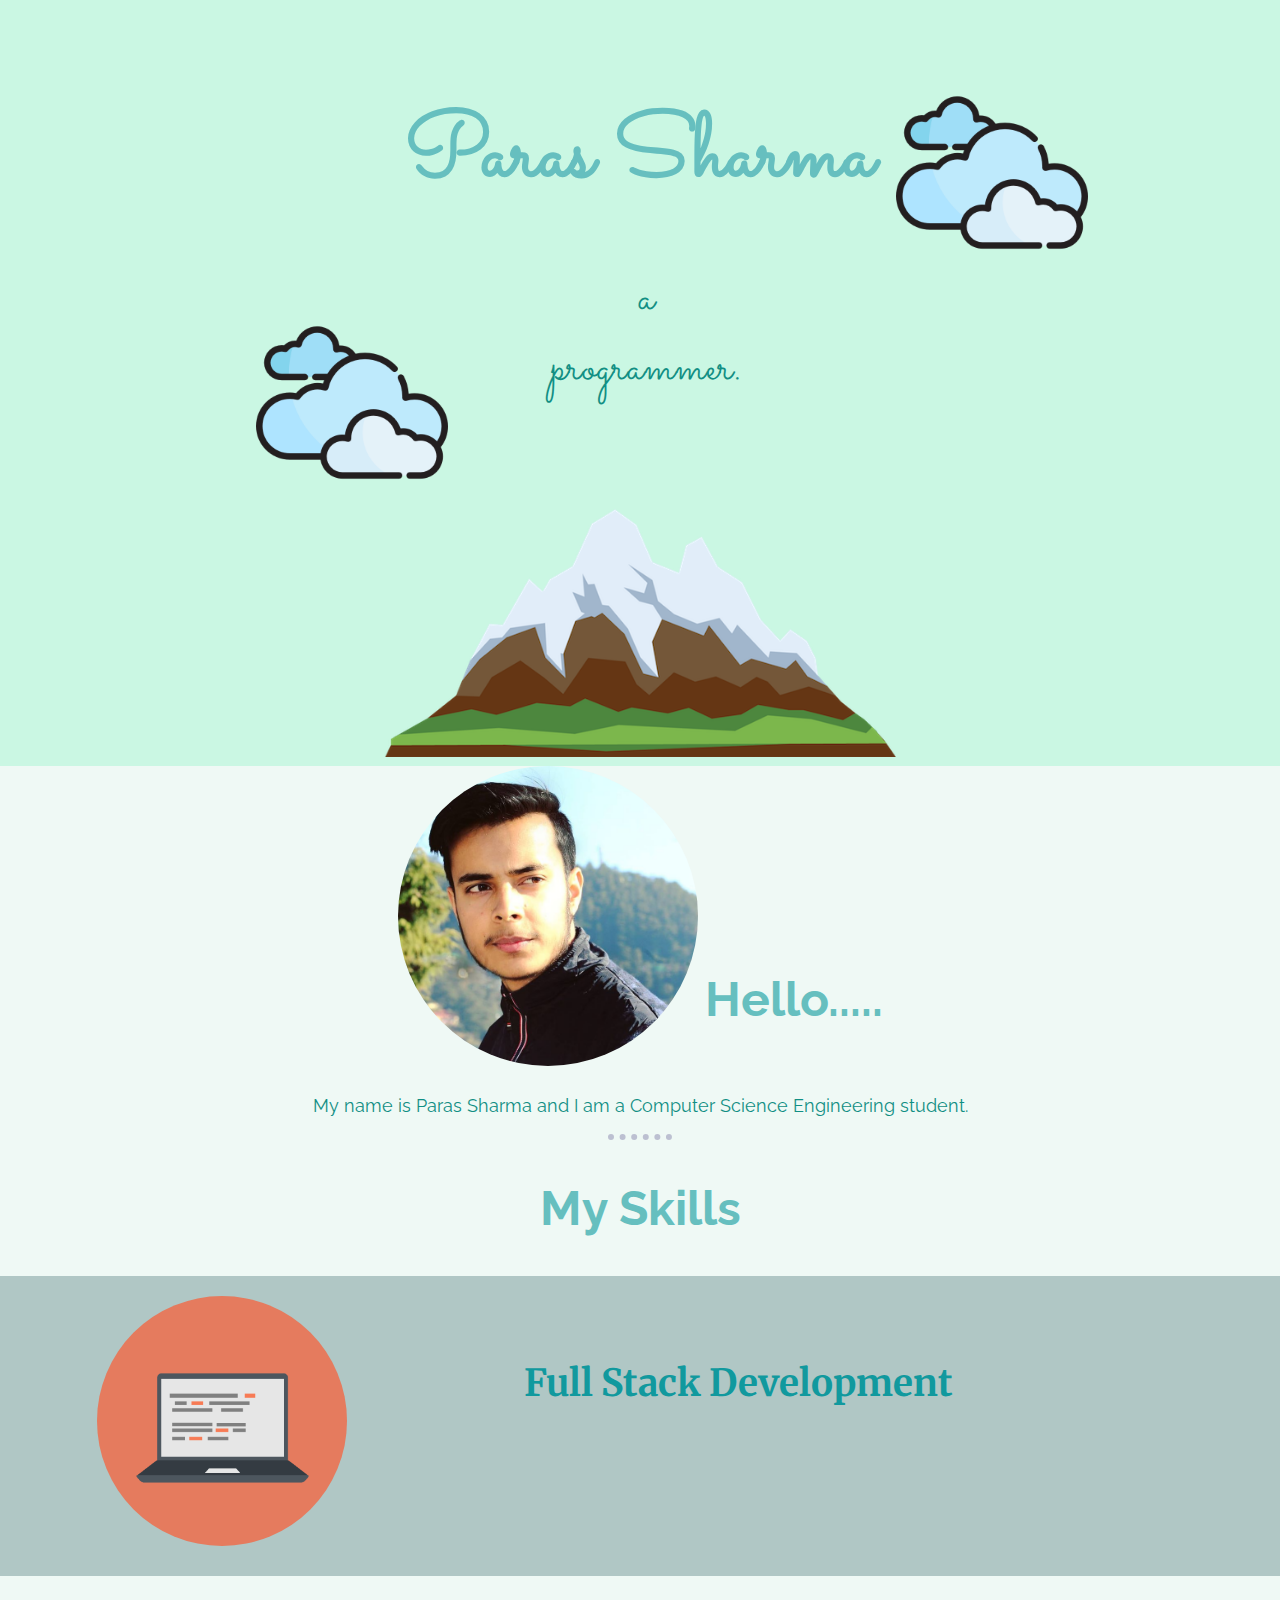
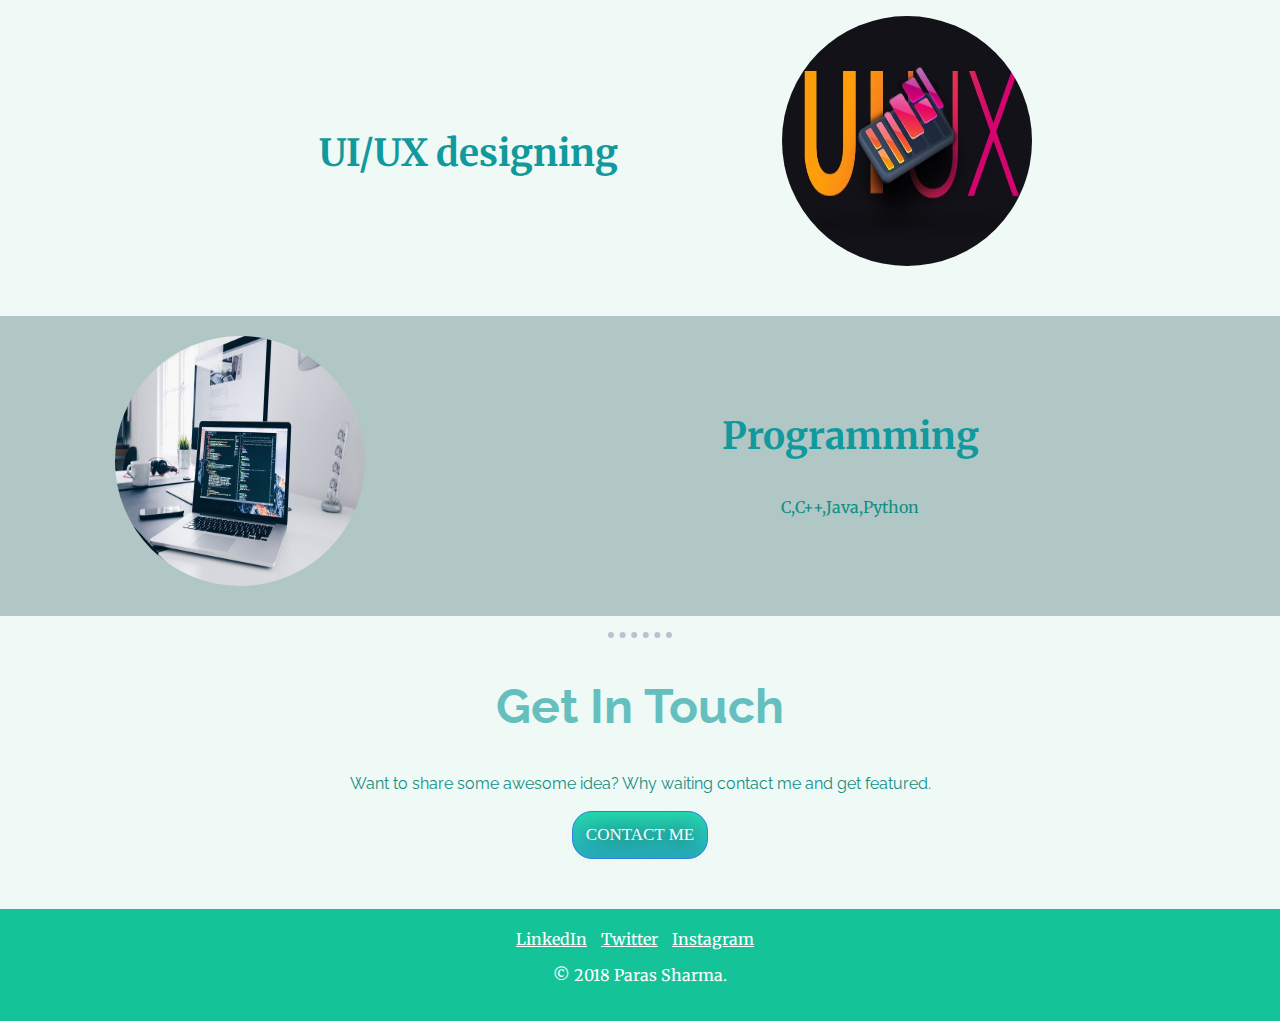
==== main.html @ 56e7276c "Rename index.html to main.html" ====
<!DOCTYPE html>
<html>
<head>
    <meta charset="utf-8">
    <title>My wesbite</title>
    <link rel="stylesheet" href="CSS/styles.css">
    <link rel="icon" href="favicon-32x32.png">
    <link rel="preconnect" href="https://fonts.gstatic.com">
    <link href="https://fonts.googleapis.com/css2?family=Merriweather&family=Sacramento&display=swap" rel="stylesheet">
    <link rel="preconnect" href="https://fonts.gstatic.com">
    <link rel="preconnect" href="https://fonts.gstatic.com">
    <link href="https://fonts.googleapis.com/css2?family=Raleway&display=swap" rel="stylesheet">
</head>
<body>

    <div class="top-container">
        <img class="cloud1" src="CSS/images/clouds.png" alt="cloud-img">
        <h1>Paras Sharma</h1>
        <p>a programmer.</p>
        <img class="cloud2" src="CSS/images/clouds.png" alt="cloud-img">
        <img class="mount" src="CSS/images/mountain.png" alt="mountain-img">
    </div>
    <div class="middle-container">
        <div class="profile">
          <img class="profile-img" src="CSS/images/profile.png" alt="">
          <h2>Hello.....</h2>
          <p>My name is Paras Sharma and I am a Computer Science Engineering student.</p>
          <hr>
        </div>
        <div class="skills">
          <h2>My Skills</h2>
          <div class="skill-row1">
            <img class="computer-img" src="CSS/images/computer.png" alt="">
            <h3 class="row1-text">Full Stack Development</h3>
          </div>
          <div class="skill-row2">
            <img class="uiux-img" src="CSS/images/UIUX.jpg" alt="">
            <h3 class="row2-text">UI/UX designing</h3>
          </div>
          <div class="skill-row3">
            <img class="programming-img" src="CSS/images/prg.jpg" alt="">
            <h3 class="row3-text">Programming</h3>
            <p>C,C++,Java,Python</p>
          </div>
        </div>
        <hr>
        <div class="contact-me">
          <h2>Get In Touch</h2>
          <p>Want to share some awesome idea? Why waiting contact me and get featured.</p>
          <a class="btn" href="mailto:name@email.com">CONTACT ME</a>
        </div>
      </div>
      
      
      <div class="bottom-container">
        <a class="footer-link" href="https://www.linkedin.com/in/paras-sharma-175467197/">LinkedIn</a>
        <a class="footer-link" href="https://twitter.com/im_sharmaji_">Twitter</a>
        <a class="footer-link" href="https://www.instagram.com/im_parassharma/">Instagram</a>
        <p>© 2018 Paras Sharma.</p>
      </div>
      
    
</body>
</html>
---- CSS/styles.css ----
body{
    background-color: #EFF9F5;
    text-align: center;
    font-family: 'Merriweather', serif;
    font-size: 2em;
    margin: 0;
}


h1{
    color: #66BFBF;
    position: relative;
    top: 20px;
    left: 30%;
    width: 40%;
    font-family: 'Sacramento', cursive;
    font-size: 5.625rem;
    padding-top: 10px;
}
h2{
    color: #66BFBF;
    font-family: 'Raleway', sans-serif;;
}

h3{
    color:#11999E
}

a{
    color:#14c498;
    
}

p{
    color: #128f84;
}

.top-container p{
    position: relative;
    left: 43%;
    width: 15%;
    font-family: 'Sacramento', cursive;
    font-size: 3rem;
}

.top-container{
    padding-top: 1px;
    background-color: #caf7e3;
    position: relative;

}


.cloud1{
    width: 15%;
    position: absolute;
    right: 15%;
    top: 10%;
    height: 25%;

}

.cloud2{
    width: 15%;
    height: 25%;
    position: absolute;
    left: 20%;
    top: 40%;
}

.mount{
    
    width:40%;
}

.middle-container{
    position: relative;
}

.profile{
    position: relative;
}

.profile-img{
    border-radius: 50%;
    position: relative;
    height: 300px;
    width: 300px;
}

.profile h2{
    position: relative;
    display: inline;
    bottom: 50px;
}

.profile p{
    font-family: 'Raleway';
    font-size: large;
}

.skill-row1{
    padding-top: 20px;
    padding-bottom: 20px;
    background-color: #b0c7c5;
    position: relative;
}

.computer-img{
    right: 200px;
    position: relative;
    border-radius: 50%;
    height: 250px;
    width: 250px;
}

.row1-text{
    position: relative;
    display: inline;
    width: 20px;
    right: 30px;
    bottom: 150px;
}

.skill-row2{
    padding-top: 40px;
    padding-bottom: 40px;
    position: relative;
}

.uiux-img{
    position: relative;
    border-radius: 50%;
    height: 250px;
    width: 250px;
    left: 420px;
}

.row2-text{
    position: relative;
    display: inline;
    bottom: 100px;
    right: 300px;
}

.skill-row3{
    height: 300px;
    background-color:#b0c7c5 ;
    position: relative;
}

.programming-img{
    top: 20px;
    position: relative;
    right: 400px;
    border-radius: 50%;
    height: 250px;
    width: 250px;
}

.row3-text{
    position: relative;
    bottom: 200px;
    left: 600px;
    width: 500px;

}

.skill-row3 p{
    width: 400px;
    font-size: medium;
    position: relative;
    bottom: 200px;
    left: 650px;
}
.middle-container hr{
    color: #bcc0d1;
    width: 5%;
    border-style: dotted;
    border-width: 0.2em 0 0;
}

.bottom-container{
    padding-top: 20px;
    padding-bottom: 20px;
    margin-top: 50px;
    margin-bottom: 0px;
    background-color: #14c498;
    font-size: medium;
}

.bottom-container a {
    color: rgb(255, 255, 255);
    margin-right: 10px;
}

.bottom-container p {
    color: rgb(255, 255, 255);
}

.contact-me p{
    display: block;
    font-family: 'Raleway';
    font-size: medium;
}

a:hover{
    color: #26e0c8;
}
.btn{
    background: #25D7AF;
    background-image: -webkit-linear-gradient(top, #25D7AF, #27ACBC);
    background-image: -moz-linear-gradient(top, #25D7AF, #27ACBC);
    background-image: -ms-linear-gradient(top, #25D7AF, #27ACBC);
    background-image: -o-linear-gradient(top, #25D7AF, #27ACBC);
    background-image: -webkit-gradient(to bottom, #25D7AF, #27ACBC);
    -webkit-border-radius: 20px;
    -moz-border-radius: 20px;
    border-radius: 20px;
    color: #FDFDFD;
    font-family: Georgia;
    font-size: 17px;
    font-weight: 100;
    padding: 13px;
    text-shadow: 1px 1px 20px #000000;
    border: solid #337FED 1px;
    text-decoration: none;
    display: inline-block;
    cursor: pointer;
    text-align: center;
     }
     
.btn:hover{

    border: solid #337FED 1px;
    background: #1E62D0;
    background-image: -webkit-linear-gradient(top, #1E62D0, #3D94F6);
    background-image: -moz-linear-gradient(top, #1E62D0, #3D94F6);
    background-image: -ms-linear-gradient(top, #1E62D0, #3D94F6);
    background-image: -o-linear-gradient(top, #1E62D0, #3D94F6);
    background-image: -webkit-gradient(to bottom, #1E62D0, #3D94F6);
    -webkit-border-radius: 20px;
    -moz-border-radius: 20px;
    border-radius: 20px;
    text-decoration: none;
}
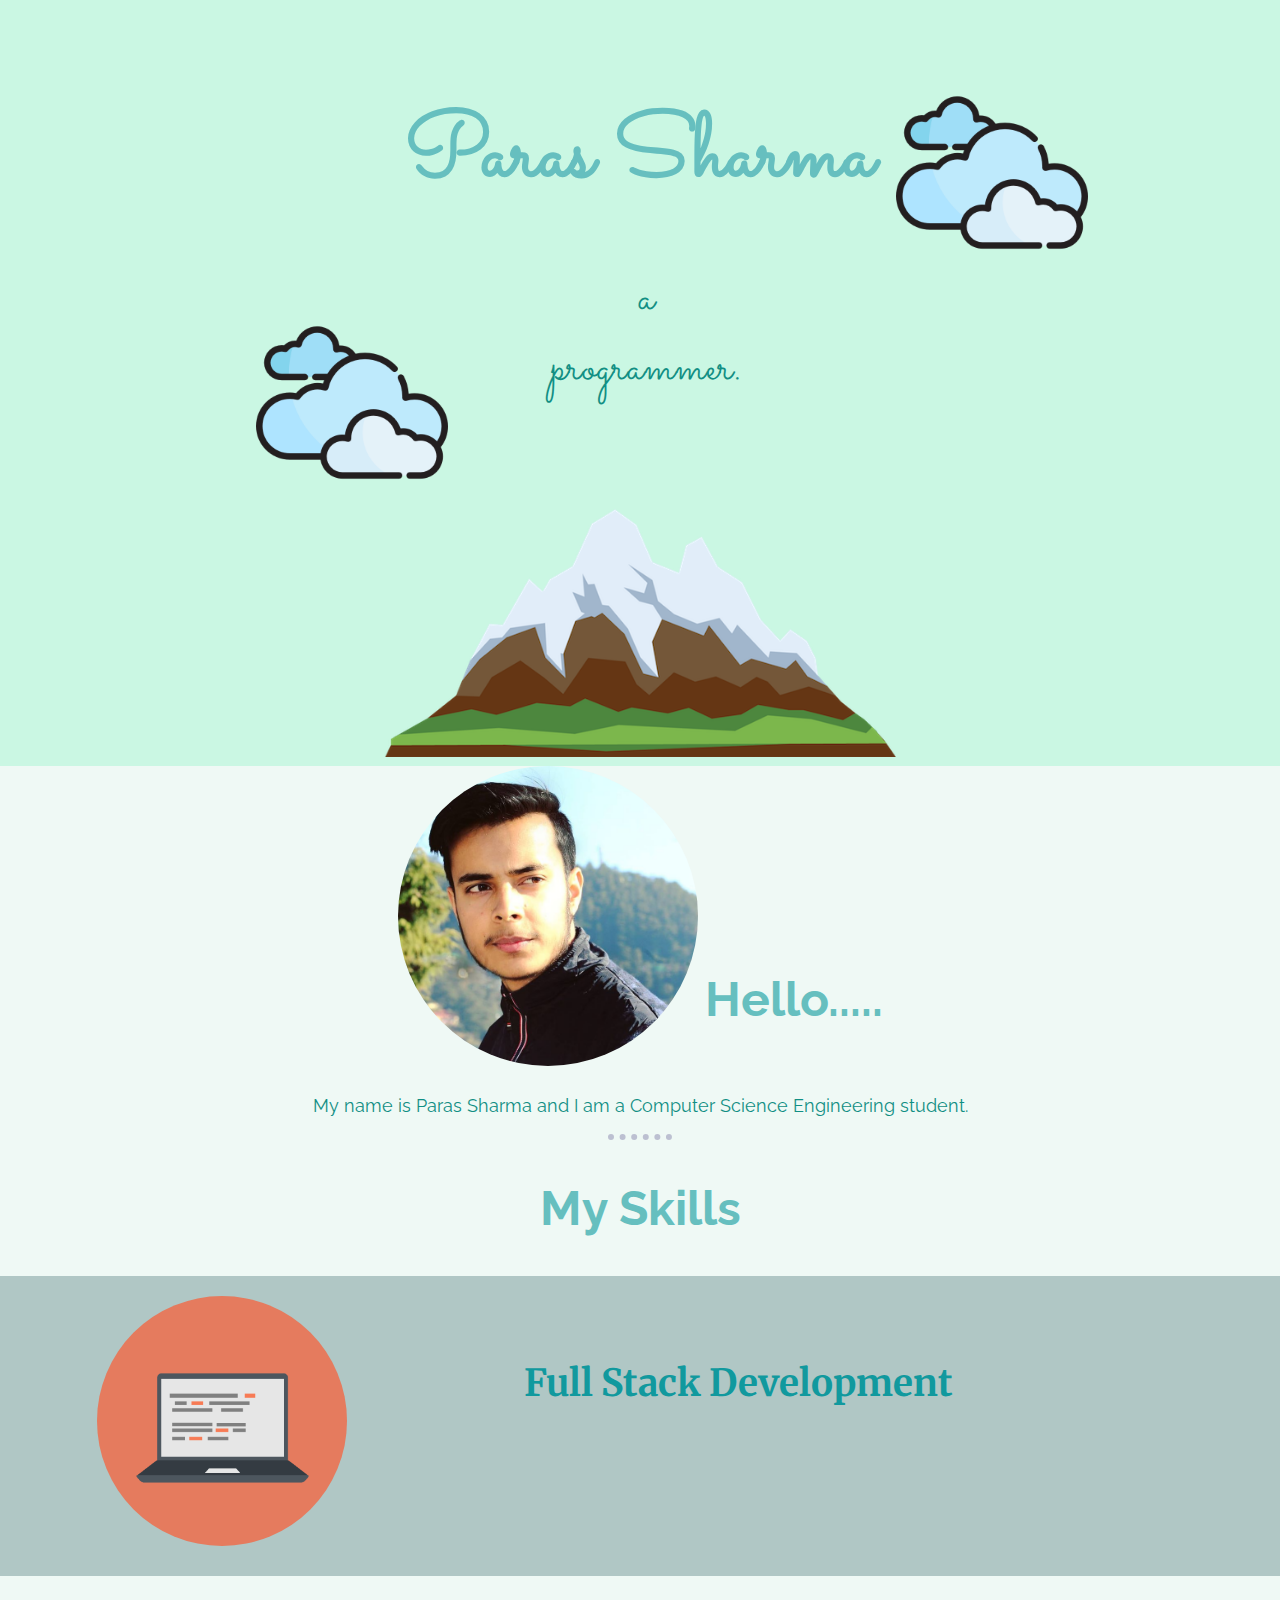
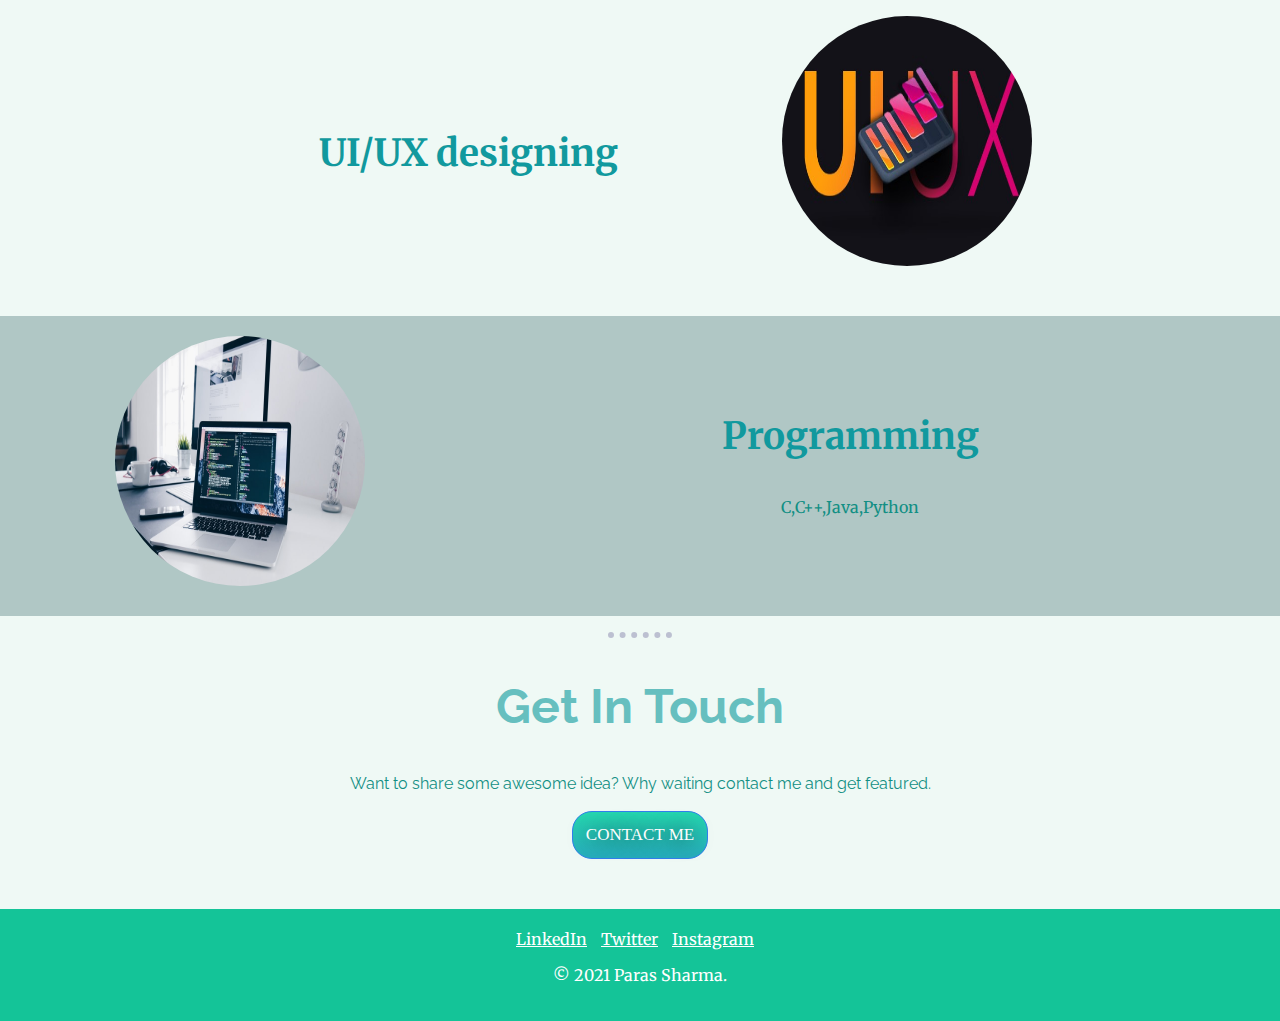
==== commit 3ab812a1: "Update main.html" ====
--- a/main.html
+++ b/main.html
@@ -56,7 +56,7 @@
         <a class="footer-link" href="https://www.linkedin.com/in/paras-sharma-175467197/">LinkedIn</a>
         <a class="footer-link" href="https://twitter.com/im_sharmaji_">Twitter</a>
         <a class="footer-link" href="https://www.instagram.com/im_parassharma/">Instagram</a>
-        <p>© 2018 Paras Sharma.</p>
+        <p>© 2021 Paras Sharma.</p>
       </div>
       
     
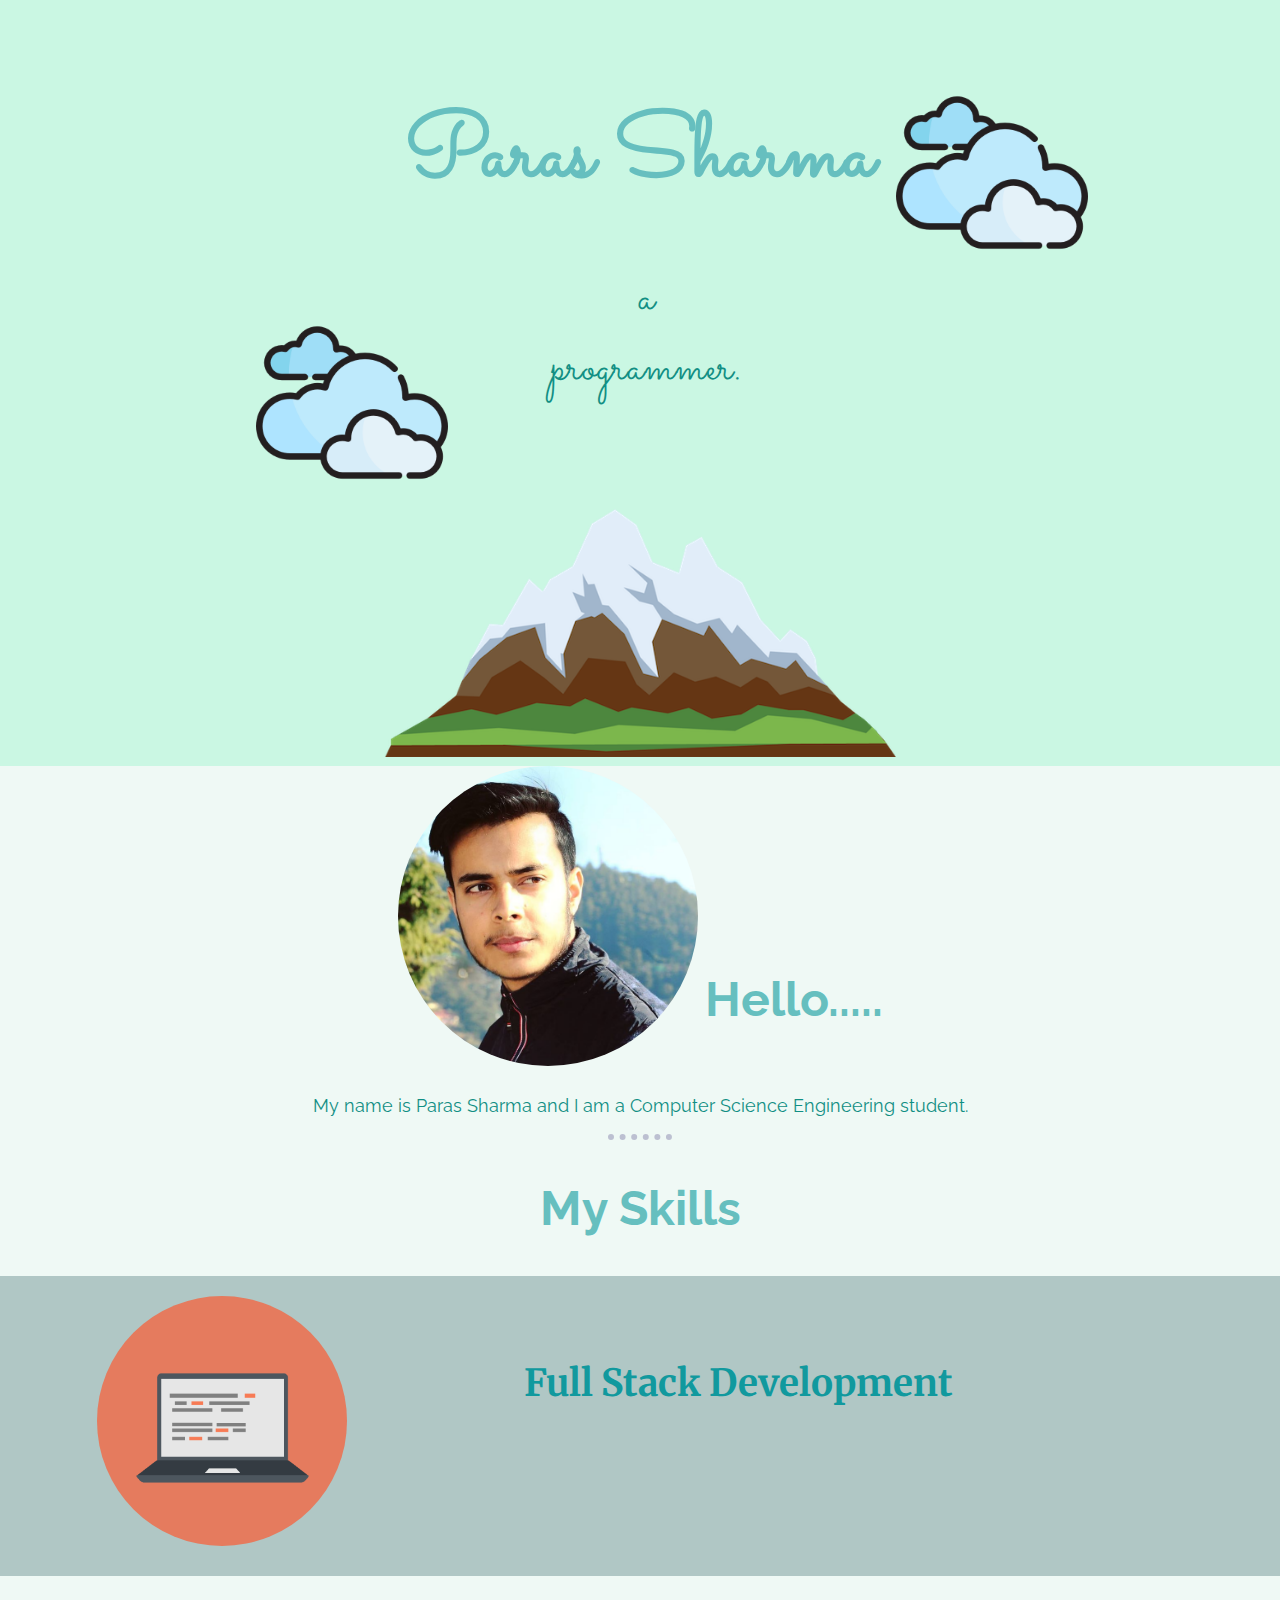
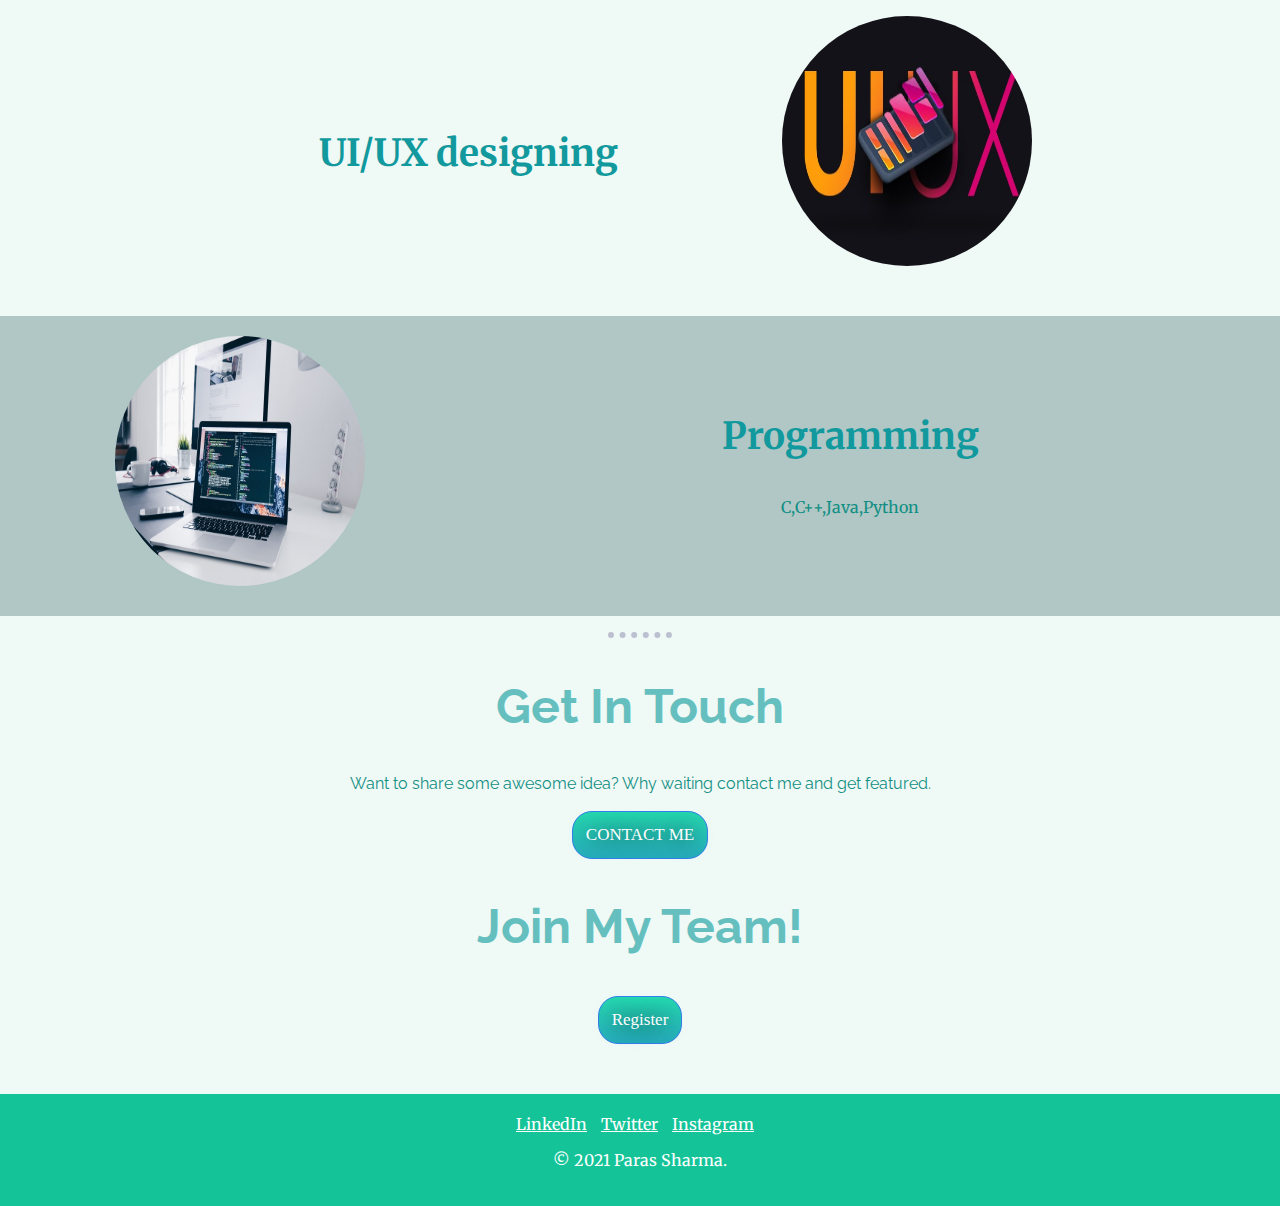
==== commit 8afcb47f: "Rename index.html to main.html" ====
--- a/main.html
+++ b/main.html
@@ -49,6 +49,11 @@
           <p>Want to share some awesome idea? Why waiting contact me and get featured.</p>
           <a class="btn" href="mailto:name@email.com">CONTACT ME</a>
         </div>
+
+        <div class="my-team">
+          <h2>Join My Team!</h2>
+          <a class="btn" href="form.html">Register</a>
+        </div>
       </div>
       
       
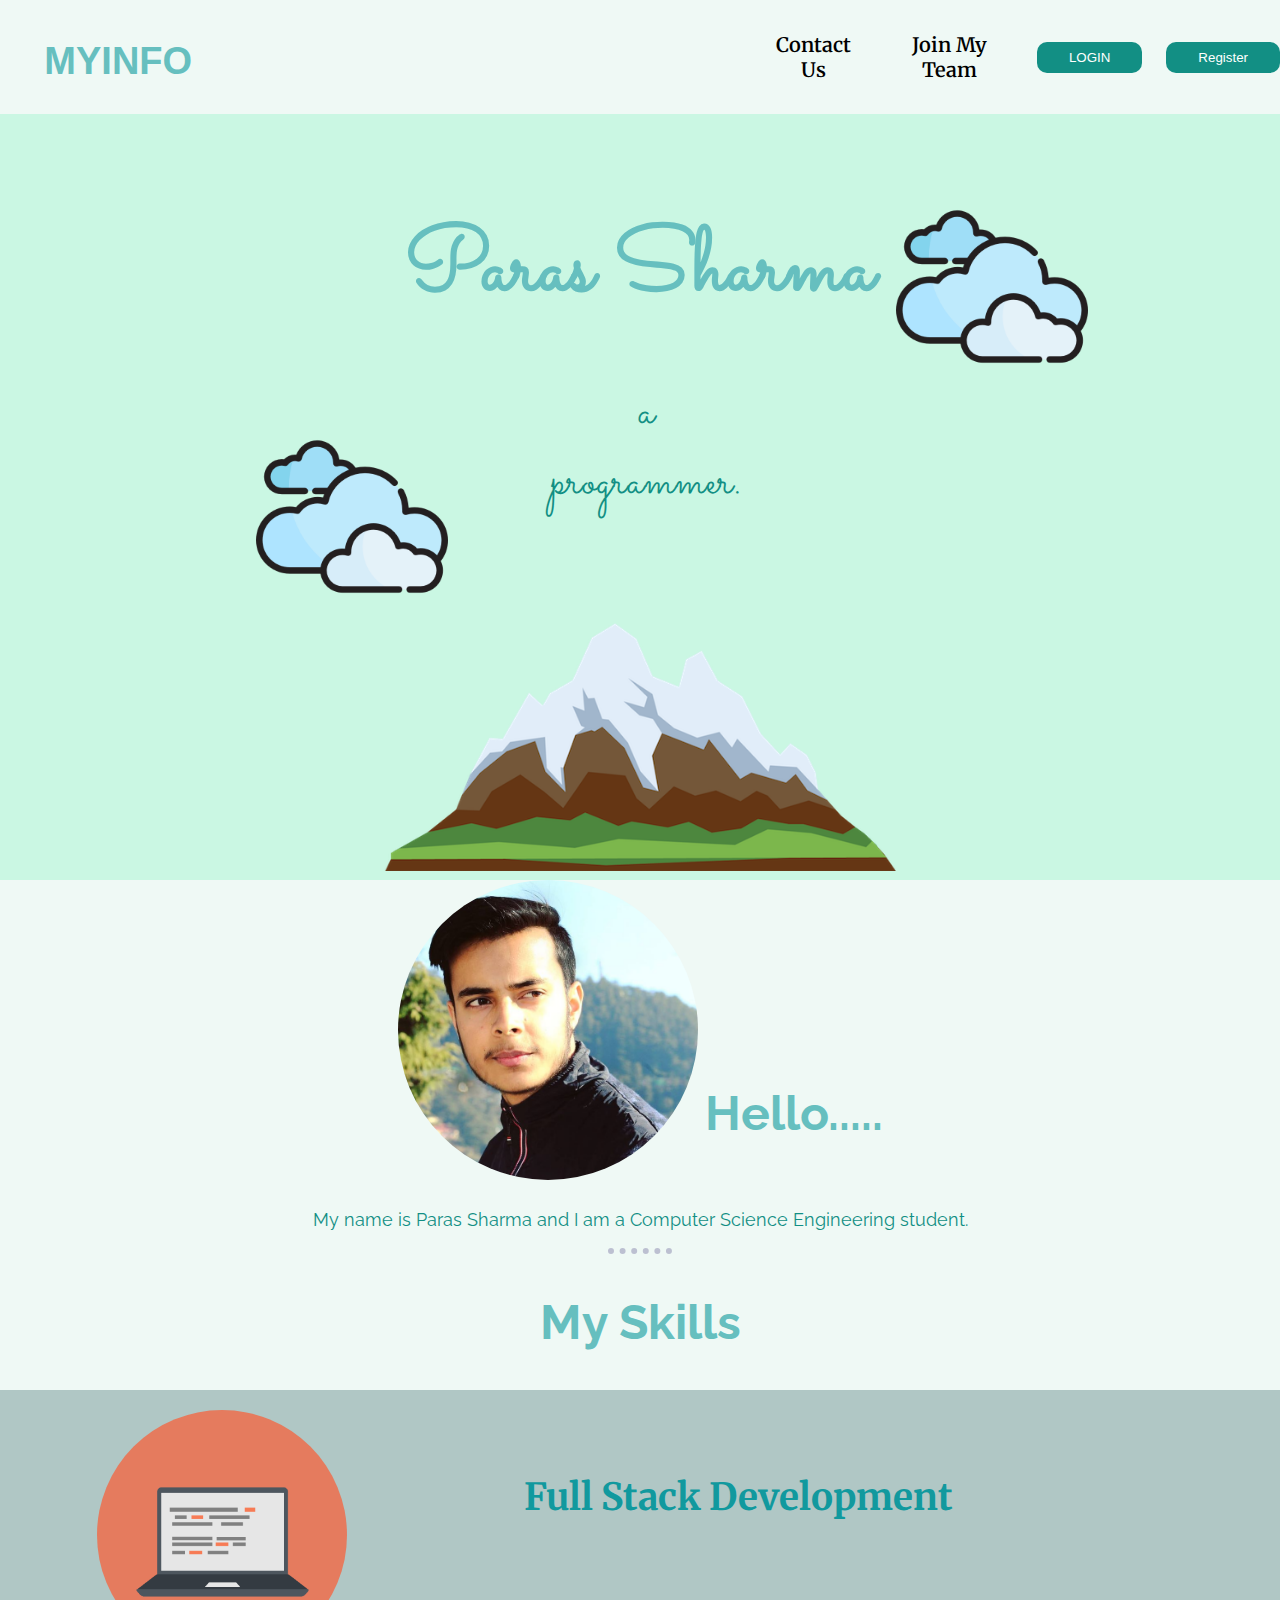
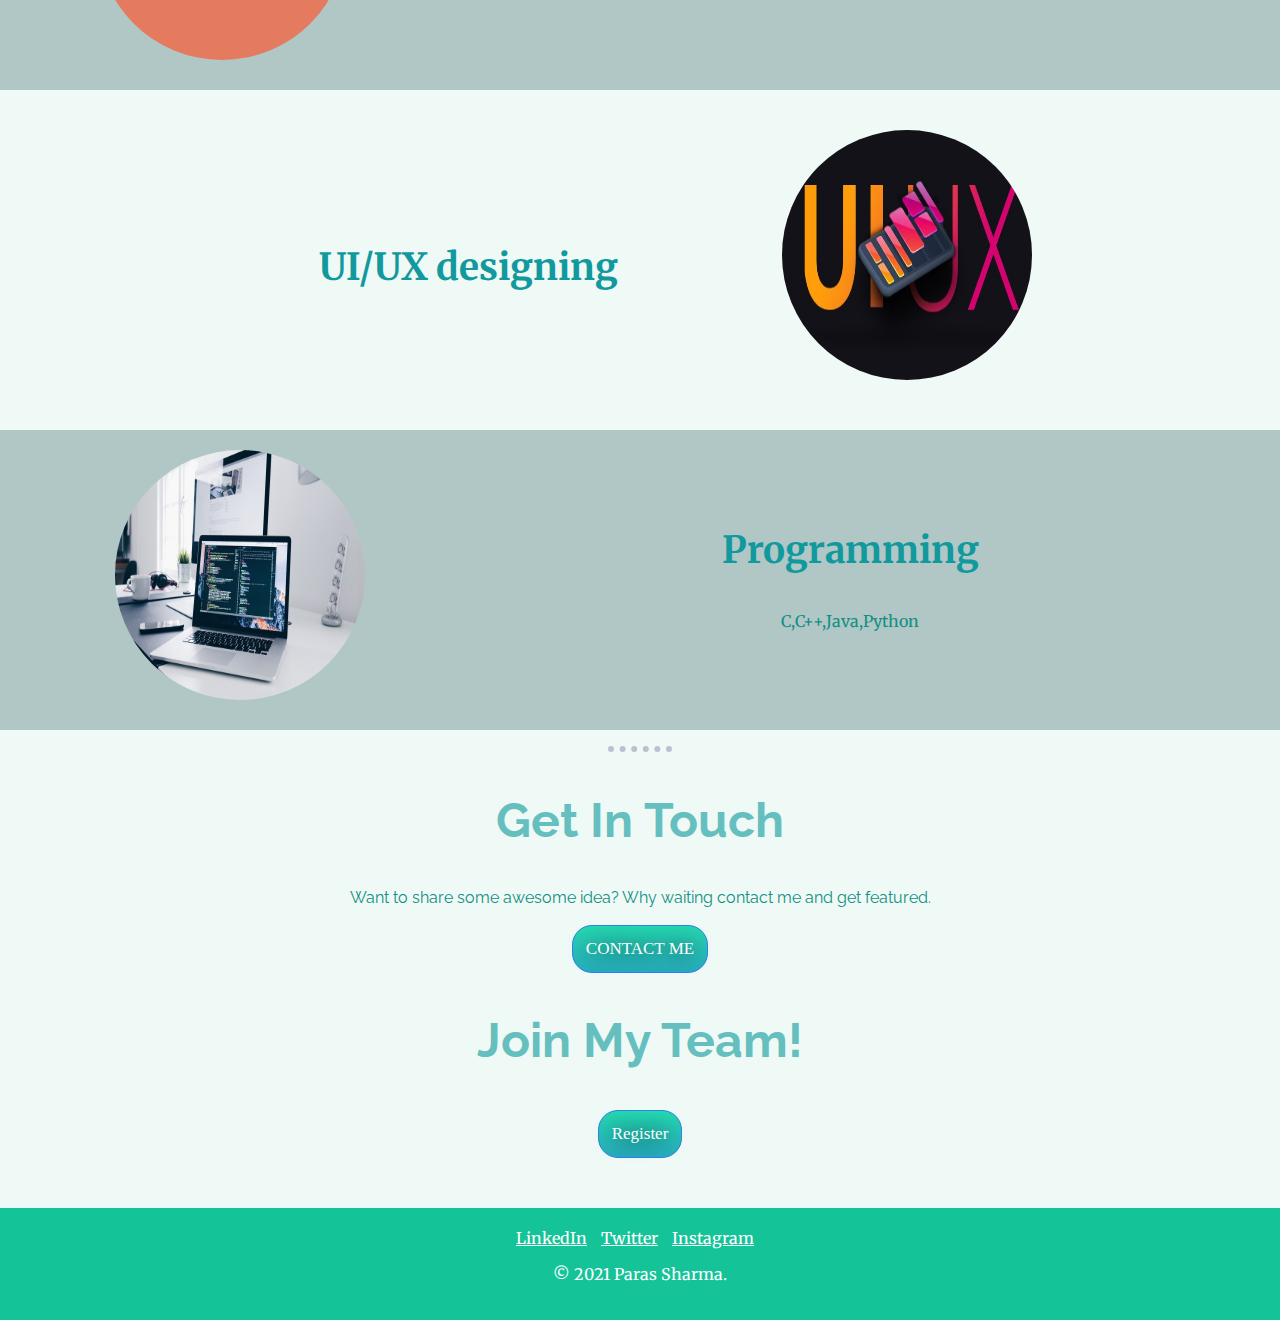
==== commit 5912b2b7: "Update main.html" ====
--- a/main.html
+++ b/main.html
@@ -12,7 +12,21 @@
     <link href="https://fonts.googleapis.com/css2?family=Raleway&display=swap" rel="stylesheet">
 </head>
 <body>
-
+    <header>
+      <div class="logo">
+        <h1>MYINFO</h1>
+      </div>
+      <nav>
+        <ul>
+          <li>
+            <a href="Contact US">Contact Us</a>
+            <a href="Join My Team">Join My Team</a>
+            <button>LOGIN</button>
+            <button>Register</button>
+          </li>
+        </ul>
+      </nav>
+    </header>
     <div class="top-container">
         <img class="cloud1" src="CSS/images/clouds.png" alt="cloud-img">
         <h1>Paras Sharma</h1>
--- a/CSS/styles.css
+++ b/CSS/styles.css
@@ -4,6 +4,40 @@
     font-family: 'Merriweather', serif;
     font-size: 2em;
     margin: 0;
+}
+
+header{
+    display: flex;
+    align-items: center;
+    gap: 45%;
+}
+
+header h1{
+    font-size: 38px;
+    margin-top: -1rem;
+    font-family: 'Lucida Sans', 'Lucida Sans Regular', 'Lucida Grande', 'Lucida Sans Unicode', Geneva, Verdana, sans-serif;
+}
+
+nav ul li{
+    display: flex;
+    align-items: center;
+    gap: 1.5rem;
+}
+
+header a{
+    text-decoration: none;
+    color: #000000;
+    font-size: 20px;
+    font-weight: 600;
+}
+
+header button{
+    padding: 0.5rem 2rem;
+    border-radius: 10px;
+    border: none;
+    background-color: #128f84;
+    color: white;
+    cursor: pointer;
 }
 
 
@@ -243,4 +277,4 @@
     -moz-border-radius: 20px;
     border-radius: 20px;
     text-decoration: none;
-}+}
